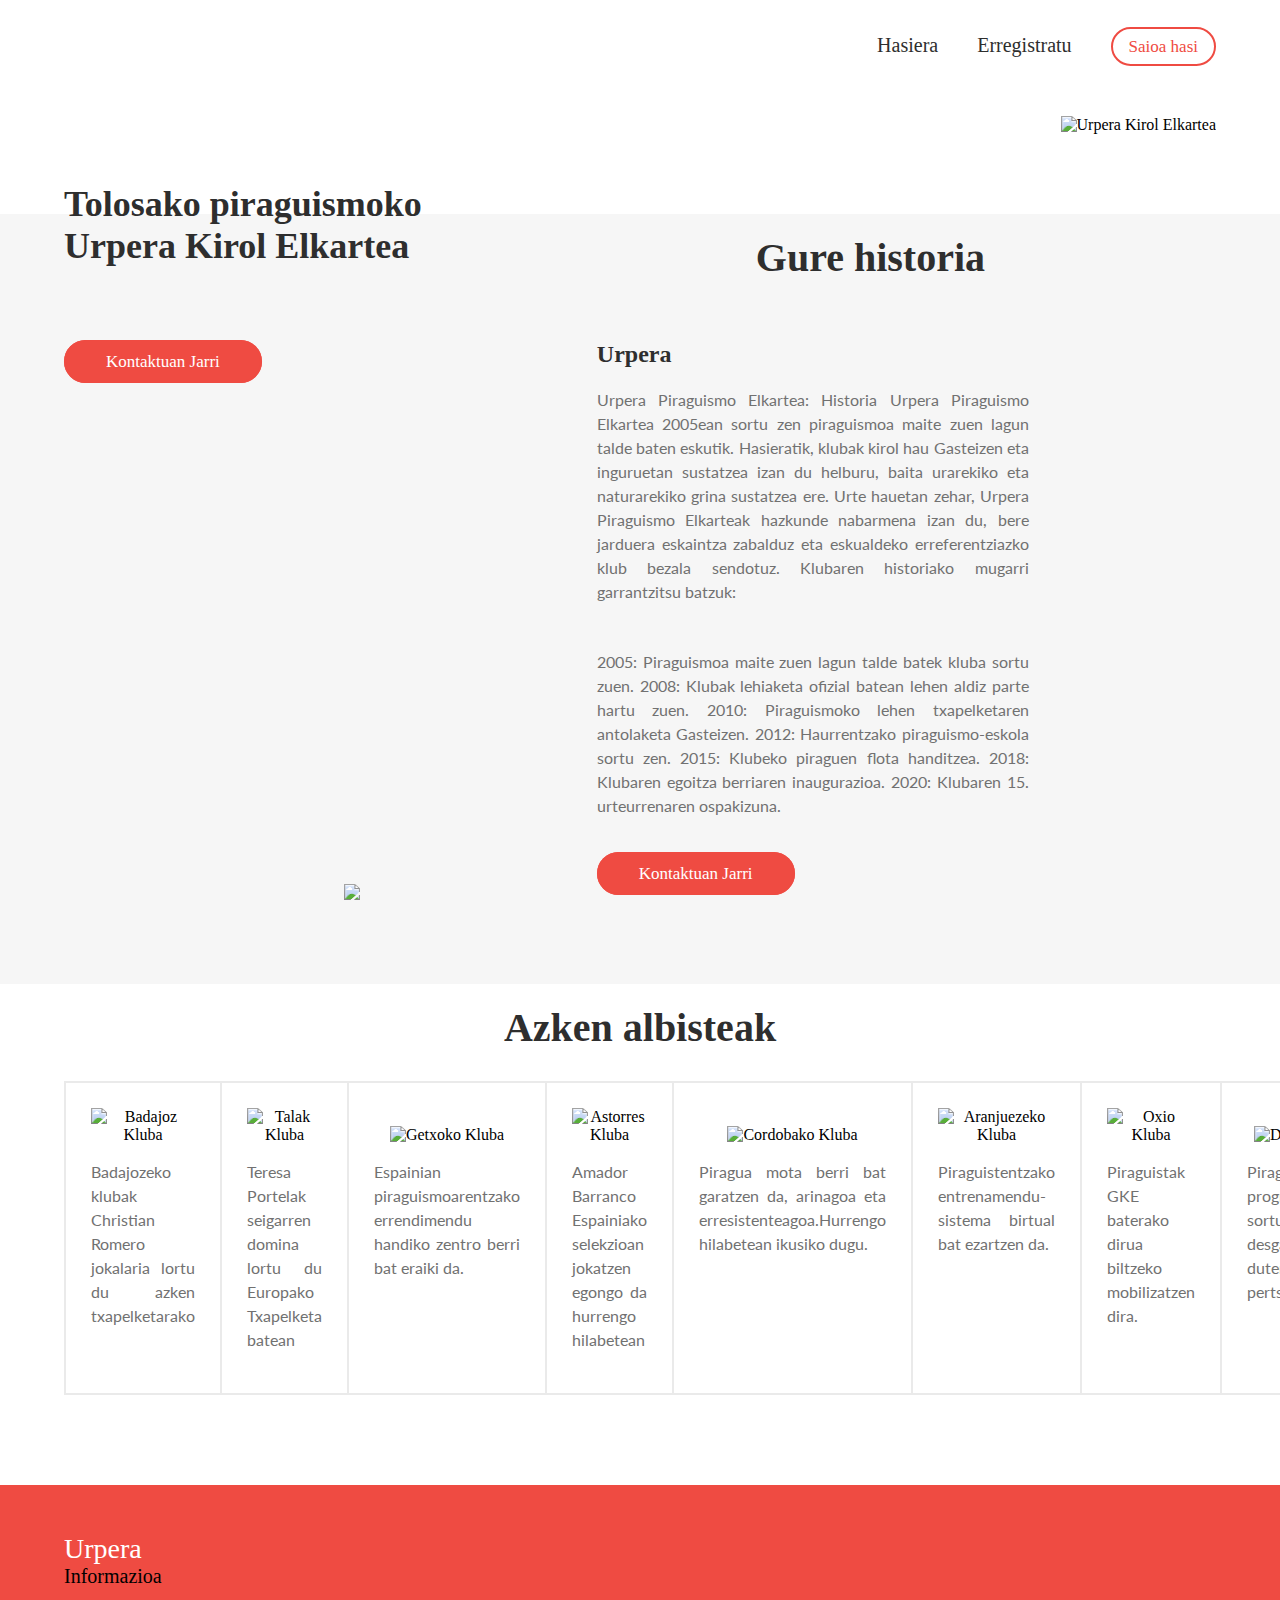
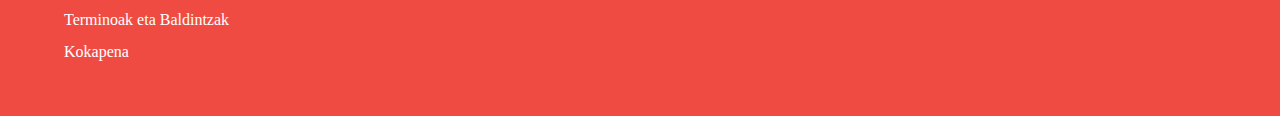
==== Public/index.html @ 0fe0c9dc "Last" ====
<!DOCTYPE html>
<html lang="es">

<head>

    <meta charset="UTF-8">
    <title>Urpera Piraguismoa</title>
    <link rel="stylesheet" href="style.css">
   
    <link rel="stylesheet" href="./css/footermapa.css">

</head>

<body>

    <head>

        <meta charset="UTF-8">
        <meta name="viewport" content="width=device-width, initial-scale=1.0">
        <meta http-equiv="X-UA-Compatible" content="ie=edge">
        <link href="https://fonts.googleapis.com/css?family=Lato|Nanum+Gothic:700|Raleway&display=swap"
            rel="stylesheet">
        <link href="https://cdnjs.cloudflare.com/ajax/libs/font-awesome/5.9.0/css/all.css" rel="stylesheet">
        <title>Urpera Kluba</title>

    </head>

    <header id="topHeader" class="main-navbar">
        <nav>
          <div class="mainMenu">
            <div class="topnav" id="myTopnav">
              <a href="index.html" class="active"><span>Hasiera</span></a>
              <a href="Erregistratu.php" class="active"><span>Erregistratu</span></a>
              <a href="Login.php" class="active"><span>Saioa hasi</span></a>
            
          </div>
        </nav>
      </header>

    <section id="intro">
        <div id="intro-info">
            <div>
                <h1>Tolosako piraguismoko Urpera Kirol Elkartea</h1>
                <div id="intro-tag-btn">
                    <span></span>
                    <a href="https://mail.google.com/mail/?view=cm&fs=1&tf=1&to=infourpera@gmail.com" target="_blank"
                        class="brand-btn">Kontaktuan Jarri</a>
                </div>
            </div>
        </div>

        <div id="development-img">
            <img src="images/5411421.jpg" alt="Urpera Kirol Elkartea" title="Urpera Kirol Elkartea" />
        </div>
    </section>

    <section id="success-story">
        <h1 class="sec-heading">Gure historia</h1>

        <div class="slider">
            <div class="col-6 slide-text">
                <div>

                    <h2>Urpera</h2>
                    <p>
                        Urpera Piraguismo Elkartea: Historia
                        Urpera Piraguismo Elkartea 2005ean sortu zen piraguismoa maite zuen lagun talde baten
                        eskutik. Hasieratik, klubak
                        kirol hau Gasteizen eta inguruetan sustatzea izan du helburu, baita urarekiko eta
                        naturarekiko grina sustatzea ere.
                        Urte hauetan zehar, Urpera Piraguismo Elkarteak hazkunde nabarmena izan du, bere jarduera
                        eskaintza zabalduz eta
                        eskualdeko erreferentziazko klub bezala sendotuz.
                        Klubaren historiako mugarri garrantzitsu batzuk:

                    </p>

                    <p>
                        2005: Piraguismoa maite zuen lagun talde batek kluba sortu zuen.
                        2008: Klubak lehiaketa ofizial batean lehen aldiz parte hartu zuen.
                        2010: Piraguismoko lehen txapelketaren antolaketa Gasteizen.
                        2012: Haurrentzako piraguismo-eskola sortu zen.
                        2015: Klubeko piraguen flota handitzea.
                        2018: Klubaren egoitza berriaren inaugurazioa.
                        2020: Klubaren 15. urteurrenaren ospakizuna.

                    </p>

                    <a href="https://mail.google.com/mail/?view=cm&fs=1&tf=1&to=infourpera@gmail.com" target="_blank"
                        class="brand-btn">Kontaktuan Jarri</a>
                </div>
            </div>

            <div class="col-6 slide-img">
                <img src="images/kayak-mujer-kayak-chicas-remando-agua.jpg" />
            </div>

        </div>
    </section>
    <section id="revenue" class="brand-logos">

        <h1 class="sec-heading">Azken albisteak</h1>
        <div>

            <a><img src="images/logo_PIBA_400x400.png" alt="Badajoz Kluba" title="Jokalari berria">
                <p>Badajozeko klubak Christian Romero jokalaria lortu du azken txapelketarako</p>
            </a>
            <a><img src="images/Logo-Talak-N.webp" alt="Talak Kluba" title="Talak Irabazi">
                <p>Teresa Portelak seigarren domina lortu du Europako Txapelketa batean</p>
            </a>
            <a><img src="images/tinywow_Club-Getxo-Kayaka_48270549.png" alt="Getxoko Kluba" title="Notizia onak">
                <p> Espainian piraguismoarentzako errendimendu handiko zentro berri bat eraiki da. </p>
            </a>
            <a><img src="images/logo_web_astorres2x.png" alt="Astorres Kluba" title="Espainiako Selekzioa">
                <p>Amador Barranco Espainiako selekzioan jokatzen egongo da hurrengo hilabetean</p>
            </a>
            <a><img src="images/cropped-CabeceraWeb2.jpg" alt="Cordobako Kluba" title="Piragua berriak">
                <p>Piragua mota berri bat garatzen da, arinagoa eta erresistenteagoa.Hurrengo hilabetean ikusiko dugu.
                </p>
            </a>
            <a><img src="images/descarga.jfif" alt="Aranjuezeko Kluba" title="Vr entrenamendua">
                <p>Piraguistentzako entrenamendu-sistema birtual bat ezartzen da.</p>
            </a>
            <a><img src="images/Logo-2017-oxio-web.jpg" alt="Oxio Kluba" title="ONG ekin lanean">
                <p>Piraguistak GKE baterako dirua biltzeko mobilizatzen dira.</p>
            </a>
            <a><img src="images/logoRURALSPORT-png.png" alt="Desgaituak" title="Pertsona desgaituak">
                <p>Piraguismo-programa bat sortu da desgaitasuna duten pertsonentzat.</p>
            </a>
        </div>
    </section>

    <footer>
        <div>
            <span class="logo">Urpera</span>
        </div>

        <div class="col-3">
            <span class="footer-cat">Informazioa</span>
            <ul class="footer-cat-links">

                <li><a href=""><span>Terminoak eta Baldintzak</span></a></li>
                <li><a
                        href="https://www.google.com/maps/place/Tolosaldea+Lanbide+Heziketako+Ikastetxe+Integratua/@43.1489944,-2.070771,17z/data=!3m1!4b1!4m6!3m5!1s0xd504b6900588037:0xbaa343d5f58fb872!8m2!3d43.1489905!4d-2.0681961!16s%2Fg%2F1z44bdkm5?entry=ttu"><span>Kokapena</span></a>
                </li>

            </ul>
        </div>

    </footer>

    <script src="https://ajax.googleapis.com/ajax/libs/jquery/3.4.1/jquery.min.js"></script>
    <script src="ScriptIT.js"></script>
    <script src="./script.js"></script>
    <script src="skripta.js"></script>

</body>

</html>
---- Public/style.css ----
html {
  scroll-behavior: smooth;
}

body {
  padding: 0;
  margin: 0;
}

section {
  display: block;
  padding: 0 4em 5em;
}

h1,
h2,
h3 {
  font-family: roboto;
  color: #2e2e2e;
}

.col-5 {
  width: 40%;
  display: inline-table;
}

.col-6 {
  width: 50%;
  display: inline-table;
}

.col-7 {
  width: 60%;
  display: inline-block;
}

.sec-heading {
  text-align: center;
  font-size: 40px;
  padding: 0.5em 0;

  margin: 0;
}

p {
  font-family: lato;
  color: #717171;
  line-height: 1.5;
  text-align: justify;
  flex-wrap: wrap;
}

#topHeader {
  padding: 1em 4em;
  font-family: roboto;
}

#topInfo {
  padding: 0;
  margin-top: 10px;
  text-align: right;
  color: #2e2e2e;
}

#topInfo li {
  list-style-type: none;
  display: inline;
}

#topInfo li:last-child {
  padding-left: 21px;
}

.logo {
  color: #ef4b42;
  font-size: 28px;
  font-family: roboto;
}

nav {
  padding: 18px 0;
}

.mainMenu {
  float: right;
}

.mainMenu a {
  padding: 15px 0;
  margin-left: 35px;
  font-size: 20px;
  text-decoration: none;
  font-weight: 500;
  color: #2e2e2e;
  position: relative;

  -webkit-transition: all 0.3s ease-in-out;
  transition: all 0.3s ease-in-out;
}

.mainMenu a:hover,
.mainMenu a:focus {
  color: #ef4b42;
}

.mainMenu a:not(:last-child):hover:after,
.mainMenu a:not(:last-child):focus:after {
  width: 100%;
  left: 0;
}

.mainMenu a:after {
  top: 40px;
  content: "";
  display: block;
  height: 2px;
  left: 50%;
  position: absolute;
  width: 0;
  background: #ef4b42;

  -webkit-transition: width 0.3s ease 0s, left 0.3s ease 0s;
  transition: width 0.3s ease 0s, left 0.3s ease 0s;
}

.mainMenu a:first-child {
  margin: 0;
}

.mainMenu a:last-child {
  border: 2px solid #ef4b42;
  padding: 8px 16px !important;
  font-size: 17px;
  border-radius: 20px;
  text-align: center;
  color: #ef4b42;
}

.mainMenu a:last-child:hover,
.mainMenu a:last-child:focus {
  background-color: #ef4b42;
  color: white;
}

#intro {
  padding-top: 3em;
  position: relative;
}

#intro div {
  display: inline-table;
}

#intro-info {
  width: 50%;
  float: left;
  margin-top: 5.8%;
}

#intro-info h1 {
  font-size: 50px;
  font-weight: 600;
  margin: 0px 0 30px;
}

#intro-info span {
  display: block;
  font-family: raleway;
  font-weight: 600;
  padding: 0 0 55px;
  font-size: 23px;
}

.brand-btn {
  text-decoration: none;
  background-color: #ef4b42;
  border: 2px solid #ef4b42;
  color: white;
  padding: 10px 40px;
  border-radius: 30px;
  font-size: 17px;
  font-family: roboto;

  -webkit-transition: all 0.3s ease-in-out;
  transition: all 0.3s ease-in-out;
}

.brand-btn:hover,
.brand-btn:focus {
  background-color: transparent;
  color: #ef4b42;
}

#development-img {
  width: 50%;
  text-align: right;
}

#development-img img {
  height: 430px;
}

#delivery {
  background-color: #f6f6f6;
}

#delivery img {
  height: 300px;
}
#delivery h2 {
  font-weight: 500;
  font-size: 30px;
}

#delivery p {
  margin-bottom: 40px;
}

.delivery-img {
  float: left;
}

#services ul {
  margin: 0;
  padding: 0;
  text-align: center;
}

#services ul li {
  list-style-type: none;
  display: inline-block;
  width: 16%;
  text-align: center;
}

#services ul li .fas,
#services ul li .fab {
  font-size: 80px;
  color: #ef4b42;
}

#services ul li div {
  width: 115px;
  padding: 15px;
  border-radius: 6px;
  border: 3px solid transparent;
  margin-left: auto;
  margin-right: auto;
  text-align: center;

  -webkit-transition: all 0.2s ease-in;
  transition: all 0.2s ease-in;
}

#services ul li div:hover {
  border-color: #f7f7f7;
}

#services ul li div a {
  text-decoration: none;
}

#services ul li span {
  display: block;
  padding-top: 15px;
  color: #5d5d5d;
  font-family: lato;
}

#services #service-footer {
  text-align: center;
  padding-top: 60px;
}

#success-story {
  background-color: #f6f6f6;
}

.slider img {
  height: 400px;
}

.slider .slide-text {
  float: left;
}

.slider .slide-img {
  text-align: center;
}

.slider .slide-text div {
  width: 75%;
  margin-left: auto;
  margin-right: auto;
  margin-top: 40px;
}

.slider p {
  padding-bottom: 30px;
}

.brand-logos div {
  margin-left: auto;
  margin-right: auto;
  padding: 10px 0;
}

.brand-logos div::-webkit-scrollbar {
  background: transparent;
}

.brand-logos div a {
  text-align: center;
  display: table-cell;
  width: 12%;
  border: 2px solid #eaeaea;
  background-color: #fff;
  padding: 25px;
  cursor: pointer;

  -webkit-transition: all 0.2s ease-in;
  transition: all 0.2s ease-in;
}

.brand-logos div a:hover,
.brand-logos div a:focus {
  border-right: 2px solid #eaeaea !important;

  -webkit-transform: scale(1.1);
  transform: scale(1.1);

  -webkit-transition: all 0.2s ease-in;
  transition: all 0.2s ease-in;
}

.brand-logos div a:not(:last-child) {
  border-right: none;
}

.brand-logos div a img {
  height: 30px;
}

#highlights {
  background-color: #f6f6f6;
}

#highlights .slider img {
  border-top-left-radius: 118px;
  border-top-right-radius: 55px;
  border-bottom-right-radius: 120px;
  border-bottom-left-radius: 55px;
}

#topList {
  background-color: #f6f6f6;
}

#topList a {
  border: none;
  padding: 0 20px;
  background-color: #f6f6f6;
}

#topList a:hover {
  border: none !important;

  -webkit-transform: scale(1);
  transform: scale(1);
}

#topList a span {
  font-size: 13px;
  color: #717171;
  font-family: lato;
  display: block;
}

#topList img {
  height: 70px;
}

footer {
  background-color: #ef4b42;
  padding: 3em 4em 2em;
}

footer .logo {
  color: #fff;
}

footer .row {
  margin: 2em 0;
  font-family: lato;
  color: #fff;
  position: relative;
  border-bottom: 1px solid;
}

footer ul {
  padding: 0;
}

footer ul li {
  list-style-type: none;
  padding: 0;
  line-height: 2;
}

footer .footer-cat {
  font-size: 20px;
}

.footer-cat-links a {
  color: #fff;
  text-decoration: none;
  position: relative;
}

.footer-cat-links a:after {
  top: 21px;
  content: "";
  display: block;
  height: 2px;
  left: 50%;
  position: absolute;
  width: 0;
  background: #fff;

  -webkit-transition: width 0.3s ease 0s, left 0.3s ease 0s;
  transition: width 0.3s ease 0s, left 0.3s ease 0s;
}

.footer-cat-links a:hover:after,
.footer-cat-links a:focus:after {
  width: 100%;
  left: 0;
}

footer #subscribe {
  margin: 20px 0px 30px;
}

input#subscriber-email {
  outline: none;
  padding: 8px;
  background: #ff6962;
  border: 1px solid #fff;
  color: #fff;
  border-radius: 4px 0px 0px 4px;
}

input#subscriber-email::-webkit-input-placeholder {
  color: #fff;
}

input#subscriber-email:-ms-input-placeholder {
  color: #fff;
}

input#subscriber-email::-ms-input-placeholder {
  color: #fff;
}

input#subscriber-email::placeholder {
  color: #fff;
}

.col-3 {
  display: inline-table;
  width: 25%;
}

.col-3#newsletter {
  width: 24%;
}

.col-3#newsletter #btn-scribe {
  margin-left: -4px;
  border: 1px solid #fff;
  border-radius: 0px 4px 4px 0;
  padding: 8px 5px;
  background-color: #fff;
  color: #ff6962;
  cursor: pointer;
}

.social-2 {
  display: none;
}
.social-links {
  bottom: 44px;
  position: absolute;
  left: 0;
}

.social-links a {
  color: #fff;
  font-size: 20px;
  border: 1px solid;
  border-radius: 20px;
  padding: 6px;

  -webkit-transition: all 0.2s ease-in;
  transition: all 0.2s ease-in;
}

.social-links a:not(:last-child) {
  margin-right: 10px;
}

.social-links a:hover,
.social-links a:focus {
  background-color: #ff6962;
}

.social-links a i {
  width: 25px;
  height: 25px;
  text-align: center;
}

#newsletter #address li:not(:first-child) {
  padding: 20px 0;
}

#newsletter #address li i {
  font-size: 45px;
  width: auto;
  padding: 5px;
}

#newsletter #address li div {
  font-size: 14px;
  width: 80%;
  text-align: left;
  float: right;
  line-height: 1.3;
}

#copyright {
  text-align: center;
  color: #fff;
  font-family: lato;
}

a#gotop {
  color: #fff;
  text-decoration: none;
  z-index: 9999;
  display: none;
  font-family: lato;
  position: fixed;
  bottom: 1.5em;
  right: 1.5em;
  padding: 10px;
  background-color: #ff6962;
  border-radius: 5px;

  -webkit-box-shadow: 0px 5px 7px 0px rgba(0, 0, 0, 0.75);
  box-shadow: 0px 5px 7px 0px rgba(0, 0, 0, 0.75);
}

#owner {
  text-align: center;
  padding: 20px 0 0px;
  color: #fff;
  font-family: lato;
  font-size: 25px;
}

#owner a {
  color: #fff;
}

/* Desktops and laptops ----------- */
@media only screen and (max-width: 1280px) {
  #intro-info {
    width: 40%;
  }
  #intro-info h1 {
    font-size: 36px;
  }
  #development-img {
    width: 60%;
  }
  #development-img img {
    height: 400px;
  }
}

/* iPads to Smartphone for Common Elements ----------- */
@media only screen and (max-width: 1024px) {
  nav {
    padding: 0;
  }

  .menu-btn-3 {
    height: 32px;
    width: 40px;
    cursor: pointer;
    z-index: 2;
    position: absolute;
    right: 0;
    padding-right: 2em;
    top: 1.75em;
  }

  .menu-btn-3 span,
  .menu-btn-3 span::before,
  .menu-btn-3 span::after {
    background: #fff;
    content: "";
    position: absolute;
    width: 40px;
    height: 6px;
    margin-top: 13px;

    -webkit-transform: rotate(180deg);
    transform: rotate(180deg);

    -webkit-transition: 0.5s ease-in-out;
    transition: 0.5s ease-in-out;
  }

  .menu-btn-3 span::before {
    margin-top: -12px;
  }

  .menu-btn-3 span::after {
    margin-top: 12px;
  }

  .menu-btn-3.active span {
    background: transparent;
  }

  .menu-btn-3.active span::before {
    margin-top: 0;

    -webkit-transform: rotate(45deg);
    transform: rotate(45deg);
  }

  .menu-btn-3.active span::after {
    -webkit-transform: rotate(-45deg);
    transform: rotate(-45deg);

    margin-top: 0;
  }

  #intro-info {
    width: 40%;
  }

  #intro-info h1 {
    font-size: 25px;
    margin: 0px 0 20px;
  }

  #intro-info span {
    font-size: 19px;
    padding: 0 0 45px;
  }

  #development-img {
    width: 60%;
  }

  #development-img img {
    height: 290px;
  }

  #topHeader {
    position: relative;
    padding-bottom: 0;
  }

  #topHeader .logo {
    position: absolute;
    color: #fff;
    z-index: 2;
    top: 0;
    padding-top: 0.5em;
    font-size: 40px;
    left: 0;
    padding-left: 1em;
  }

  .mainMenu {
    position: absolute;
    top: 0;
    right: 0;
    background-color: #ef4b42;
    width: 100%;
    padding: 1em 2em 2em;
    z-index: 1;

    -webkit-transition: all 1s ease-in-out;
    transition: all 1s ease-in-out;
  }

  .mainMenu.active {
    padding-top: 5em;
  }

  .mainMenu a {
    display: list-item;
    text-align: right;
    width: 100%;
    list-style-type: none;
    margin: 0;
    color: #fff;
    pointer-events: none;
    line-height: 0;
    padding: 0 2em 0 0;
    opacity: 0;
    visibility: hidden;

    -webkit-transition: all 0.6s ease-in-out;
    transition: all 0.6s ease-in-out;
  }

  .mainMenu a:last-child {
    background-color: #ff6962;
    color: #fff;
    border-color: #fff;
    width: 120px;
    float: right;
    text-align: center;
    margin-top: 20px;
  }

  .mainMenu a.active {
    pointer-events: auto;
    line-height: 1.3;
    padding-top: 15px;
    padding-bottom: 15px;
    opacity: 1;
    visibility: visible;
  }

  .mainMenu a.active:hover {
    background-color: #ff6962;
  }

  .mainMenu a.active:first-child {
    border-top: 1px solid;
    margin-top: 18px;
    padding-top: 30px;
  }

  .mainMenu a span {
    color: #fff;
  }
  .mainMenu a:after {
    display: none;
  }

  .brand-logos div {
    overflow-x: auto;
    overflow-y: hidden;
  }

  #delivery .col-5 {
    display: block;
    float: none;
    width: 100%;
    text-align: center;
  }

  #delivery .col-7 {
    width: 100%;
    display: block;
    text-align: center;
  }
  .col-3 {
    display: block;
    width: 100%;
    padding-bottom: 1em;
  }
  .col-3#newsletter {
    width: 100%;
    position: relative;
    padding-bottom: 0;
  }

  .social-1 {
    display: none !important;
  }

  .social-2 {
    display: inline-table;
    position: absolute;
    top: 7em;
    padding-bottom: 1.5em;
    width: 100%;
  }

  #address {
    margin-top: 8em;
  }

  #newsletter #address li i {
    width: auto;
  }

  #newsletter #address li div {
    font-size: 14px;
    width: auto;
    text-align: -webkit-auto;
    float: none;
    line-height: 2;
    display: inline-block;
    padding: 10px 0 15px;
  }

  #newsletter #address li div:last-child {
    padding-bottom: 0;
  }

  #newsletter #address li:not(:first-child) {
    padding: 20px 0 0;
  }
}

/* iPads (portrait)----------- */
@media only screen and (min-width: 768px) and (max-width: 1024px) and (orientation: portrait) {
  section {
    padding: 0 3em 3em;
  }

  .sec-heading {
    padding: 0em 0;
  }

  #services ul li {
    width: 30%;
  }

  #delivery img {
    height: 230px;
  }

  #highlights {
    display: inline-block;
  }

  .slider img {
    height: 220px;
  }

  .slider .slide-text div {
    width: 85%;
    margin-top: 0px;
  }

  footer {
    padding-right: 3em;
    padding-left: 3em;
  }

  .col-3 {
    display: block;
    width: 100%;
    padding-bottom: 1em;
  }
}

/* iPads (landscape) ----------- */
@media only screen and (min-width: 768px) and (max-width: 1024px) and (orientation: landscape) {
  section {
    padding-bottom: 3em;
  }

  .sec-heading {
    padding: 1em 0;
  }

  #intro {
    padding-top: 4em;
    padding-bottom: 3em;
  }

  #development-img img {
    height: 290px;
  }

  #intro-info {
    margin-top: 4.8%;
  }

  #intro-info h1 {
    font-size: 23px;
    margin: 0px 0 20px;
  }

  #intro-info span {
    font-size: 20px;
    padding: 0 0 45px;
  }

  .sec-heading {
    font-size: 30px;
  }

  #services ul li {
    width: 30%;
  }

  #services ul li .fas,
  #services ul li .fab {
    font-size: 60px;
  }

  .slider img {
    height: 210px;
  }

  #highlights,
  #success-story {
    display: inline-block;
  }

  .slider .slide-text div {
    margin-top: 0px;
  }

  .col-3 {
    display: block;
    width: 100%;
    padding-bottom: 1em;
  }
}

/* Mini Tablet and Big Mobile */
@media only screen and (min-width: 640px) and (max-width: 760px) and (orientation: landscape) {
  section {
    padding: 0 2em 3em;
  }

  .sec-heading {
    font-size: 26px;
    padding: 1em 0;
  }

  #intro {
    padding-bottom: 2em;
    padding-right: 2em;
    padding-left: 2em;
  }

  #intro-info {
    width: 45%;
    margin-top: 2.8%;
  }

  #intro-info h1 {
    font-size: 22px;
    margin: 0px 0 15px;
  }

  #intro-info span {
    font-size: 17px;
    padding: 0 0 35px;
  }

  #development-img {
    width: 55%;
  }

  #development-img img {
    height: 210px;
  }

  #delivery h2 {
    font-size: 24px;
  }

  #services ul li {
    width: 30%;
  }

  #services ul li .fas,
  #services ul li .fab {
    font-size: 60px;
  }

  #services #service-footer {
    padding-top: 40px;
  }

  #success-story,
  #highlights {
    display: inline-block;
  }

  .slider img {
    height: 190px;
  }

  .slider .slide-text div {
    width: 90%;
    margin-top: 0px;
  }
}

/* Mini Tablet ----------- */
@media only screen and (max-width: 600px) {
  section {
    display: block;
    padding: 0 2em 5em;
  }

  .sec-heading {
    font-size: 26px;
  }

  #intro {
    padding-bottom: 12em;
    padding-top: 1em;
  }

  #intro-info h1 {
    font-size: 26px;
  }

  #intro-info span {
    padding: 0 0 45px;
    font-size: 20px;
  }

  #intro-info,
  #development-img {
    display: block !important;
    width: 100%;
    text-align: center;
  }

  #intro-tag-btn {
    position: absolute;
    display: block !important;
    bottom: 60px;
    width: 100%;
    left: 0;
    right: 0;
  }

  .col-3 {
    display: block;
    width: 100%;
    padding-bottom: 1em;
  }

  .col-5 {
    width: 100%;
  }

  .col-7 {
    width: 100%;
  }

  .sec-heading {
    padding: 1em 0;
  }

  .delivery-img {
    float: none;
    text-align: center;
  }

  #delivery img {
    height: 350px;
  }

  #delivery h2 {
    text-align: center;
    font-size: 24px;
  }

  .btn-footer {
    text-align: center;
  }

  #services ul li {
    width: 32.5%;
  }

  #success-story {
    background-color: #f6f6f6;
    display: inline-block;
  }

  .slider .slide-text div {
    width: 75%;
    text-align: center;
    margin-top: 0;
  }

  .brand-logos div {
    overflow-x: auto;
    overflow-y: hidden;
  }

  .slider .slide-text div h2 {
    margin: 0;
  }

  #highlights .slider .slide-text div {
    width: 85%;
    margin-top: 0;
  }

  .slider img {
    height: 200px;
  }

  .slider .slide-text div h2 {
    margin: 0;
  }

  .slider {
    display: -webkit-box;
    display: -ms-flexbox;
    display: flex;
    -webkit-box-orient: vertical;
    -webkit-box-direction: normal;
    -ms-flex-flow: column;
    flex-flow: column;
  }

  .col-6 {
    width: 100%;
    display: block;
  }

  .slider .slide-text {
    float: none;
    -webkit-box-ordinal-group: 3;
    -ms-flex-order: 2;
    order: 2;
  }

  .slider .slide-img {
    -webkit-box-ordinal-group: 2;
    -ms-flex-order: 1;
    order: 1;
  }

  .slider .slide-text div,
  #highlights .slider .slide-text div {
    margin-top: 30px;
  }

  footer {
    padding: 3em 2em 2em;
  }
}

/* Smartphones (portrait and landscape) ----------- */
@media only screen and (max-width: 480px) {
  #topHeader .logo {
    padding-top: 0.8em;
    font-size: 30px;
    padding-left: 0.8em;
  }

  #intro {
    padding: 1em 1em 12em 1em;
  }

  #development-img img {
    height: 280px;
  }

  .mainMenu a.active:first-child {
    margin-top: 15px;
  }

  section {
    padding: 0 1em 3em;
  }

  .sec-heading {
    padding: 0%;
  }

  #delivery img {
    height: 230px;
  }

  #services ul li {
    width: 38%;
  }

  #services ul li:nth-child(even) {
    margin-left: 40px;
  }

  #services ul li:nth-child(odd) {
    margin-right: 40px;
  }

  .col-6 {
    width: 100%;
    display: block;
  }

  #success-story .slider {
    display: -webkit-box;
    display: -ms-flexbox;
    display: flex;

    -webkit-box-orient: vertical;
    -webkit-box-direction: normal;
    -ms-flex-flow: column;
    flex-flow: column;
  }

  .slider .slide-text {
    float: none;
    -webkit-box-ordinal-group: 3;
    -ms-flex-order: 2;
    order: 2;
  }

  .slider .slide-img {
    text-align: center;
    -webkit-box-ordinal-group: 2;
    -ms-flex-order: 1;
    order: 1;
  }

  .slider .slide-text div {
    width: 100%;
    text-align: center;
  }

  footer {
    padding-right: 1em;
    padding-left: 1em;
  }

  a#gotop {
    right: 2.5em;
  }
}

/* Small Devices (portrait and landscape) ----------------- */
@media only screen and (max-width: 380px) {
  #development-img img {
    height: 230px;
  }

  #intro-tag-btn {
    width: 90%;
    margin-right: auto;
    margin-left: auto;
  }

  #delivery img {
    height: 180px;
  }

  #services ul li {
    width: 40%;
  }

  #services ul li:nth-child(even) {
    margin-left: 20px;
  }

  #services ul li:nth-child(odd) {
    margin-right: 20px;
  }

  #services ul li div {
    padding: 15px 5px;
  }

  .slider img {
    height: 200px;
  }
}

/* X-Tra Small Devices  (portrait and landscape) ----------- */
@media only screen and (max-width: 320px) {
  #development-img img {
    height: 210px;
  }

  #services ul li:nth-child(odd) {
    margin-right: 0;
  }

  #services ul li:nth-child(even) {
    margin-right: 0;
  }

  #services ul li {
    width: 45%;
  }

  #services ul li div {
    padding: 15px 5px;
  }

  .slider img {
    height: 180px;
  }
}
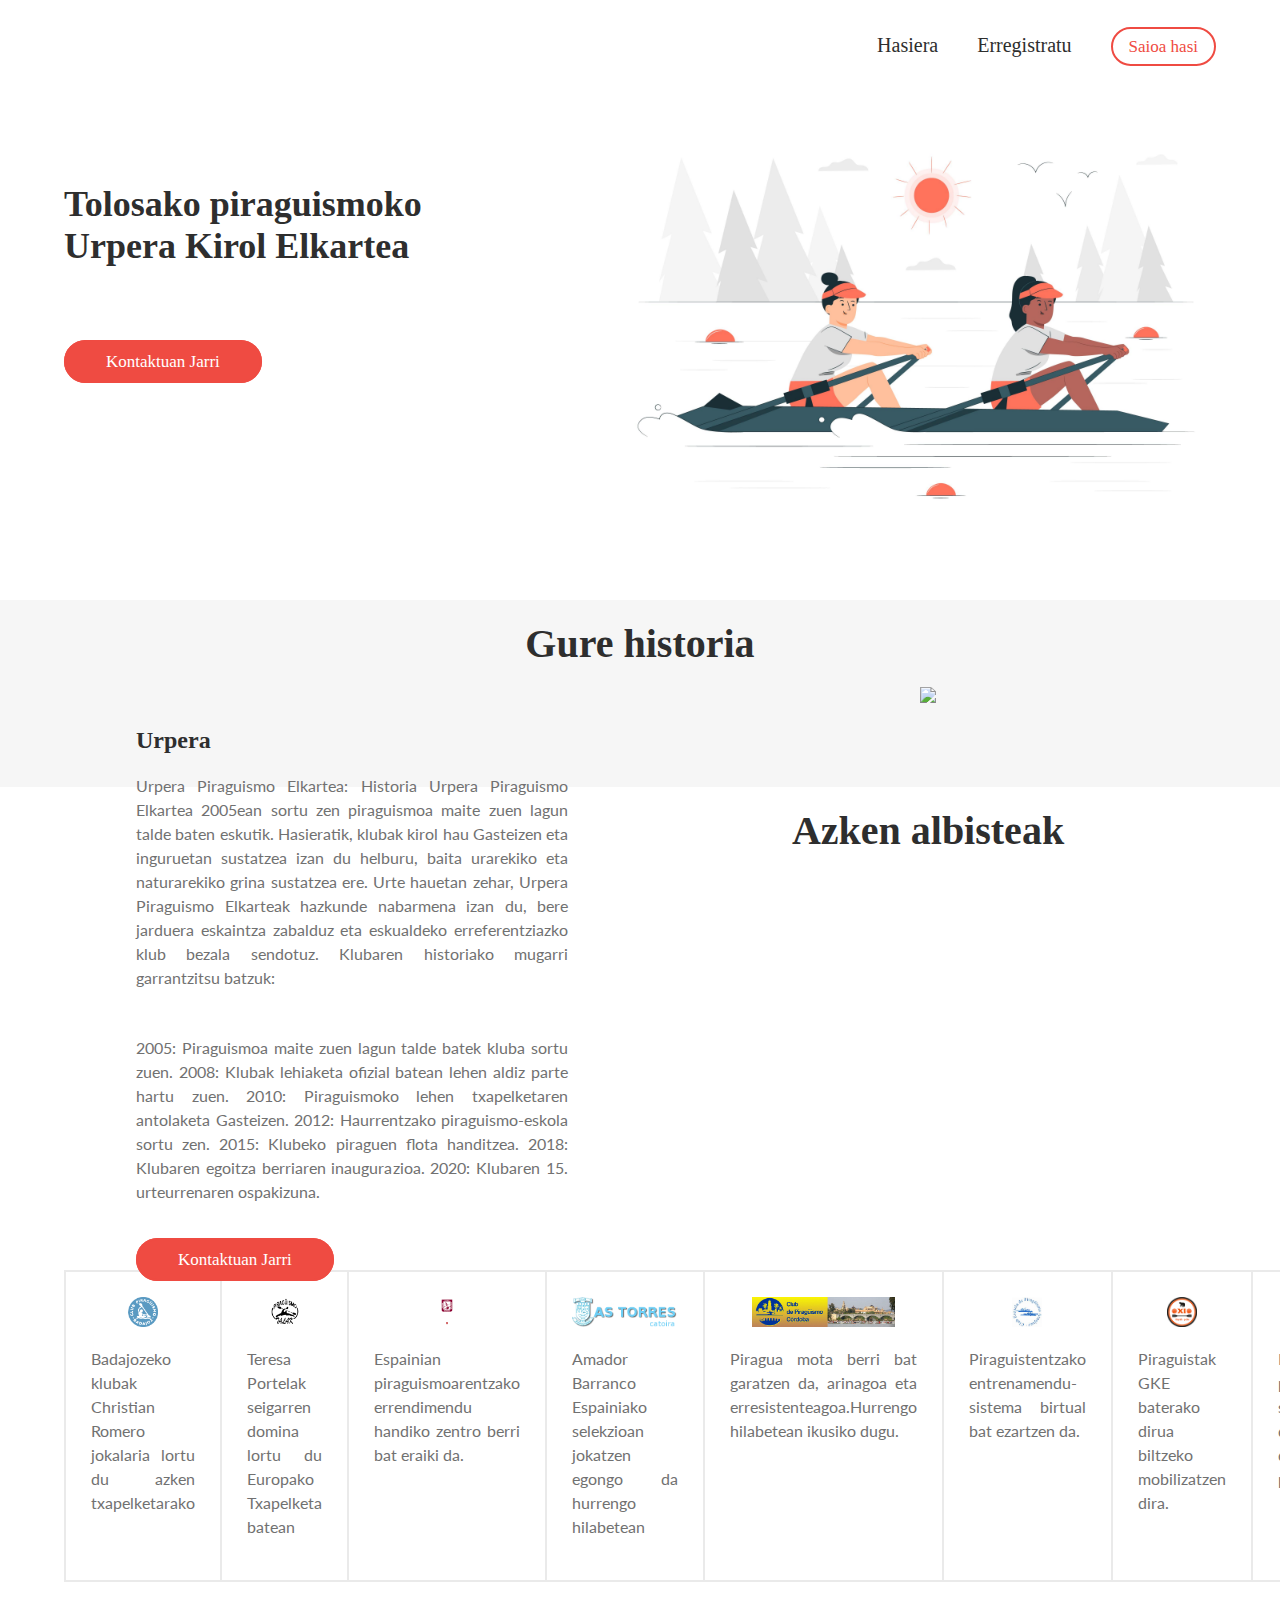
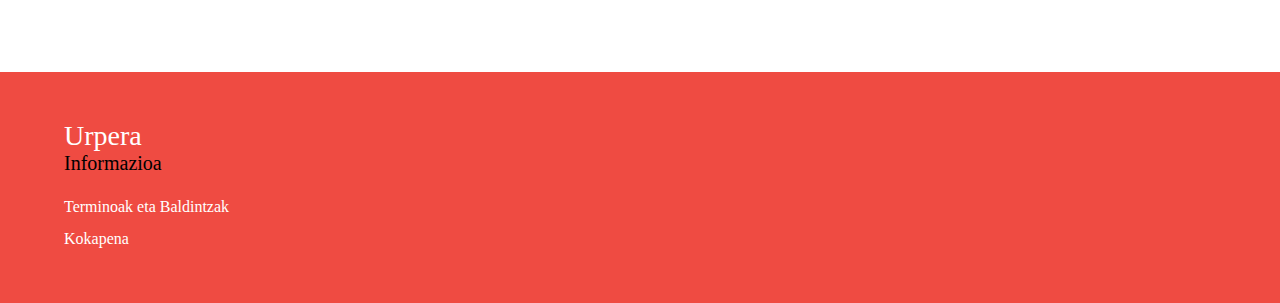
==== commit 225cc775: "Dena bukatuta" ====
--- a/Public/index.html
+++ b/Public/index.html
@@ -6,8 +6,7 @@
     <meta charset="UTF-8">
     <title>Urpera Piraguismoa</title>
     <link rel="stylesheet" href="style.css">
-   
-    <link rel="stylesheet" href="./css/footermapa.css">
+
 
 </head>
 
@@ -27,15 +26,15 @@
 
     <header id="topHeader" class="main-navbar">
         <nav>
-          <div class="mainMenu">
-            <div class="topnav" id="myTopnav">
-              <a href="index.html" class="active"><span>Hasiera</span></a>
-              <a href="Erregistratu.php" class="active"><span>Erregistratu</span></a>
-              <a href="Login.php" class="active"><span>Saioa hasi</span></a>
-            
-          </div>
+            <div class="mainMenu">
+                <div class="topnav" id="myTopnav">
+                    <a href="index.html" class="active"><span>Hasiera</span></a>
+                    <a href="Erregistratu.php" class="active"><span>Erregistratu</span></a>
+                    <a href="Login.php" class="active"><span>Saioa hasi</span></a>
+
+                </div>
         </nav>
-      </header>
+    </header>
 
     <section id="intro">
         <div id="intro-info">
@@ -50,7 +49,7 @@
         </div>
 
         <div id="development-img">
-            <img src="images/5411421.jpg" alt="Urpera Kirol Elkartea" title="Urpera Kirol Elkartea" />
+            <img src="../images/5411421.jpg" alt="Urpera Kirol Elkartea" title="Urpera Kirol Elkartea" />
         </div>
     </section>
 
@@ -92,7 +91,7 @@
             </div>
 
             <div class="col-6 slide-img">
-                <img src="images/kayak-mujer-kayak-chicas-remando-agua.jpg" />
+                <img src="../images/kayak-mujer-kayak-chicas-remando-agua.jpg" />
             </div>
 
         </div>
@@ -102,29 +101,29 @@
         <h1 class="sec-heading">Azken albisteak</h1>
         <div>
 
-            <a><img src="images/logo_PIBA_400x400.png" alt="Badajoz Kluba" title="Jokalari berria">
+            <a><img src="../images/logo_PIBA_400x400.png" alt="Badajoz Kluba" title="Jokalari berria">
                 <p>Badajozeko klubak Christian Romero jokalaria lortu du azken txapelketarako</p>
             </a>
-            <a><img src="images/Logo-Talak-N.webp" alt="Talak Kluba" title="Talak Irabazi">
+            <a><img src="../images/Logo-Talak-N.webp" alt="Talak Kluba" title="Talak Irabazi">
                 <p>Teresa Portelak seigarren domina lortu du Europako Txapelketa batean</p>
             </a>
-            <a><img src="images/tinywow_Club-Getxo-Kayaka_48270549.png" alt="Getxoko Kluba" title="Notizia onak">
+            <a><img src="../images/tinywow_Club-Getxo-Kayaka_48270549.png" alt="Getxoko Kluba" title="Notizia onak">
                 <p> Espainian piraguismoarentzako errendimendu handiko zentro berri bat eraiki da. </p>
             </a>
-            <a><img src="images/logo_web_astorres2x.png" alt="Astorres Kluba" title="Espainiako Selekzioa">
+            <a><img src="../images/logo_web_astorres2x.png" alt="Astorres Kluba" title="Espainiako Selekzioa">
                 <p>Amador Barranco Espainiako selekzioan jokatzen egongo da hurrengo hilabetean</p>
             </a>
-            <a><img src="images/cropped-CabeceraWeb2.jpg" alt="Cordobako Kluba" title="Piragua berriak">
+            <a><img src="../images/cropped-CabeceraWeb2.jpg" alt="Cordobako Kluba" title="Piragua berriak">
                 <p>Piragua mota berri bat garatzen da, arinagoa eta erresistenteagoa.Hurrengo hilabetean ikusiko dugu.
                 </p>
             </a>
-            <a><img src="images/descarga.jfif" alt="Aranjuezeko Kluba" title="Vr entrenamendua">
+            <a><img src="../images/descarga.jfif" alt="Aranjuezeko Kluba" title="Vr entrenamendua">
                 <p>Piraguistentzako entrenamendu-sistema birtual bat ezartzen da.</p>
             </a>
-            <a><img src="images/Logo-2017-oxio-web.jpg" alt="Oxio Kluba" title="ONG ekin lanean">
+            <a><img src="../images/Logo-2017-oxio-web.jpg" alt="Oxio Kluba" title="ONG ekin lanean">
                 <p>Piraguistak GKE baterako dirua biltzeko mobilizatzen dira.</p>
             </a>
-            <a><img src="images/logoRURALSPORT-png.png" alt="Desgaituak" title="Pertsona desgaituak">
+            <a><img src="../images/logoRURALSPORT-png.png" alt="Desgaituak" title="Pertsona desgaituak">
                 <p>Piraguismo-programa bat sortu da desgaitasuna duten pertsonentzat.</p>
             </a>
         </div>
@@ -149,10 +148,7 @@
 
     </footer>
 
-    <script src="https://ajax.googleapis.com/ajax/libs/jquery/3.4.1/jquery.min.js"></script>
-    <script src="ScriptIT.js"></script>
-    <script src="./script.js"></script>
-    <script src="skripta.js"></script>
+
 
 </body>
 
